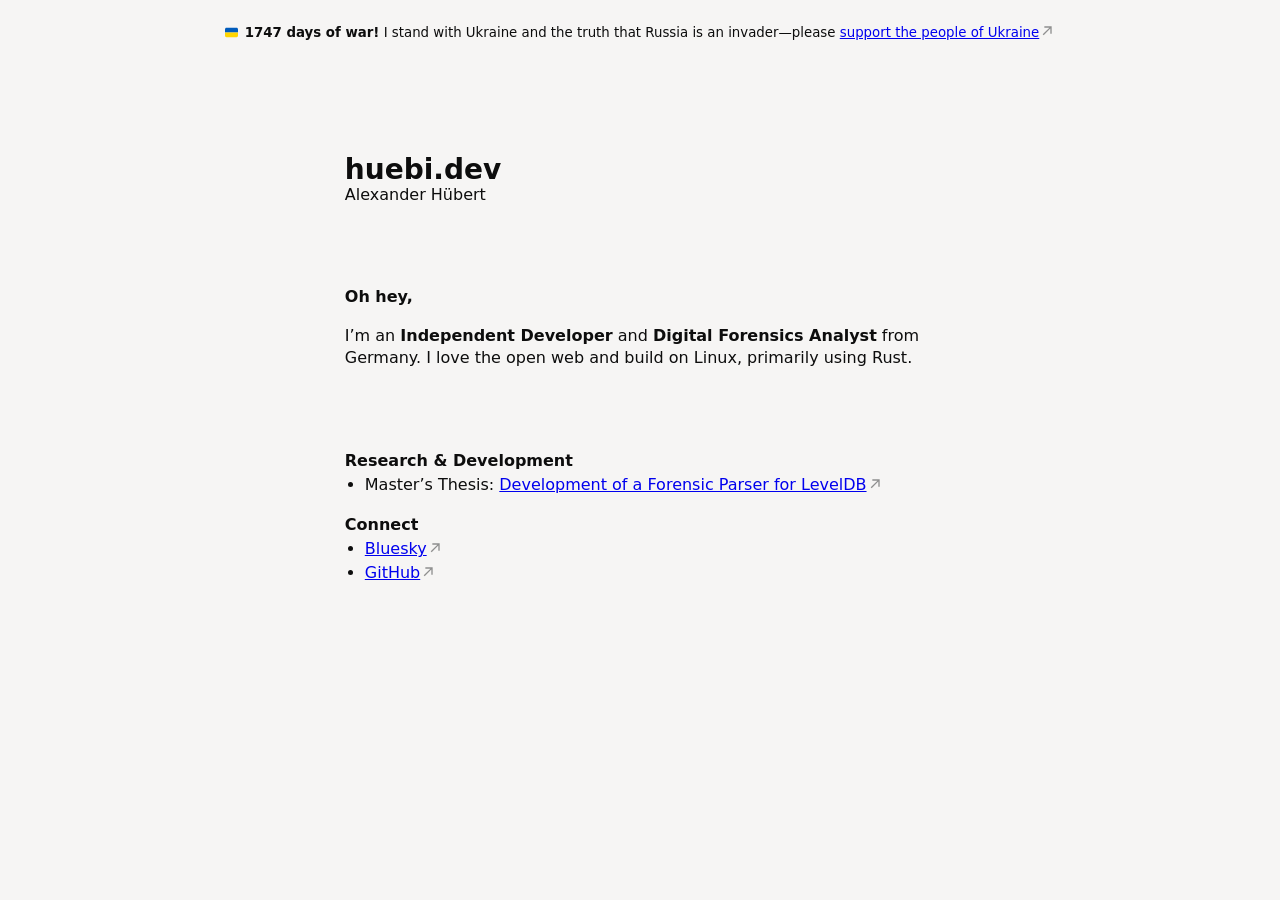
==== index.html @ ee223356 "text change" ====
<!DOCTYPE html>
<html lang="en">

<head>
    <meta charset="UTF-8">
    <meta name="viewport" content="width=device-width, initial-scale=1.0">
    <title>huebi.dev</title>
    <meta name="description" content="Alexander Hübert is an Independent Developer and Digital Forensics Analyst who loves the open web and builds on Linux, primarily using Rust.">
    <link rel="icon" href="favicon.svg" type="image/svg+xml">
    <style>
        *,
        *::before,
        *::after {
            margin: 0;
            padding: 0;
            box-sizing: border-box;
        }

        :root {
            --spacing-v: 5rem;
            --spacing-p: 1rem;
            --default-font-size: 1rem;
        }

        body {
            display: flex;
            flex-direction: column;
            align-items: center;
            min-height: 100vh;
            font-family: system-ui, sans-serif;
            line-height: 1.4;
            background-color: rgb(246, 245, 244);
            color: rgb(13,13,13);
            padding: 1.5rem;
        }

        body::before,
        body::after {
            content: "";
            flex-grow: 1;
        }

        body::after {
            flex-grow: 3;
        }

        h1 {
            font-size: calc(var(--default-font-size) * 1.75);
            line-height: 1;
            margin-top: var(--spacing-p);
        }

        h2 {
            font-size: var(--default-font-size);
            margin-top: var(--spacing-p);
            line-height: 1.5;
        }

        p#greeting {
            margin-block: var(--spacing-p);
        }

        a[href^="http"]::after {
            content: url('data:image/svg+xml;utf8,<svg width="16" height="16" viewBox="0 0 24 24" xmlns="http://www.w3.org/2000/svg"><path d="M8.00008 5.00005L19.0001 5.00005V16L17.0001 16L17.0001 8.41426L7.00008 18.4143L5.58586 17L15.5859 7.00005L8.00008 7.00005L8.00008 5.00005Z" fill="%238F8F8F" /></svg>');
            display: inline-block;
            position: relative;
            top: 0.1em;
            margin-block: -5px;
        }

        ul {
            padding-left: 1.25rem;
            line-height: 1.5;
        }

        #ukraine-banner {
            order: -1;
            justify-self: center;
            font-size: smaller;
            text-align: center;

            p::before {
                content: url('data:image/svg+xml;utf8,<svg xmlns="http://www.w3.org/2000/svg" viewBox="0 0 36 36"><path fill="%23005BBB" d="M32 5H4C1.791 5 0 6.791 0 9v9h36V9c0-2.209-1.791-4-4-4z"/><path fill="%23FFD500" d="M36 27c0 2.209-1.791 4-4 4H4c-2.209 0-4-1.791-4-4v-9h36v9z"/></svg>');
                display: inline-block;
                position: relative;
                width: 1em;
                height: 1em;
                top: 0.15em;
                margin-right: 0.5em;
            }
        }

        #wrapper {
            margin-inline: auto;

            header {
                margin-bottom: var(--spacing-v);
            }

            main {
                margin-block: var(--spacing-v);
            }

            main, footer {
                max-width: 58ch;
                margin-inline: auto;
            }
        }
    </style>
</head>

<body>
    <aside id="ukraine-banner">
        <p><span id="warDays"></span>I stand with Ukraine and the truth that Russia is an invader—please <a href="https://u24.gov.ua/">support the people of Ukraine</a></p>
    </aside>

    <div id="wrapper">
        <header>
            <div id="logo">
                <h1>huebi.dev</h1>
                <p>Alexander Hübert</p>
            </div>
        </header>

        <main>
            <p id="greeting"><b>Oh hey,</b></p>
            <p>I’m an <b>Independent Developer</b> and <b>Digital Forensics Analyst</b> from Germany. I love the open web and build on Linux, primarily using Rust.</p>
        </main>

        <footer>
            <h2>Research & Development</h2>
            <ul>
                <li>Master’s Thesis: <a href="https://github.com/huebicode/leveldb-parser/blob/main/Masterthesis%20LevelDB.pdf">Development of a Forensic Parser for LevelDB</a></li>
            </ul>
            <h2>Connect</h2>
            <ul>
                <li><a href="https://bsky.app/profile/huebi.dev">Bluesky</a></li>
                <li><a href="https://github.com/huebicode">GitHub</a></li>
            </ul>
        </footer>
    </div>

    <script>
        function updateWarDays() {
            const invasionDate = new Date('2022-02-24')
            const today = new Date()
            const diffTime = today - invasionDate
            const diffDays = Math.floor(diffTime / (1000 * 60 * 60 * 24)) + 1 // +1 to include today
            document.getElementById('warDays').innerHTML = `<b>${diffDays} days of war!</b> `
        }
        updateWarDays()
    </script>
</body>

</html>
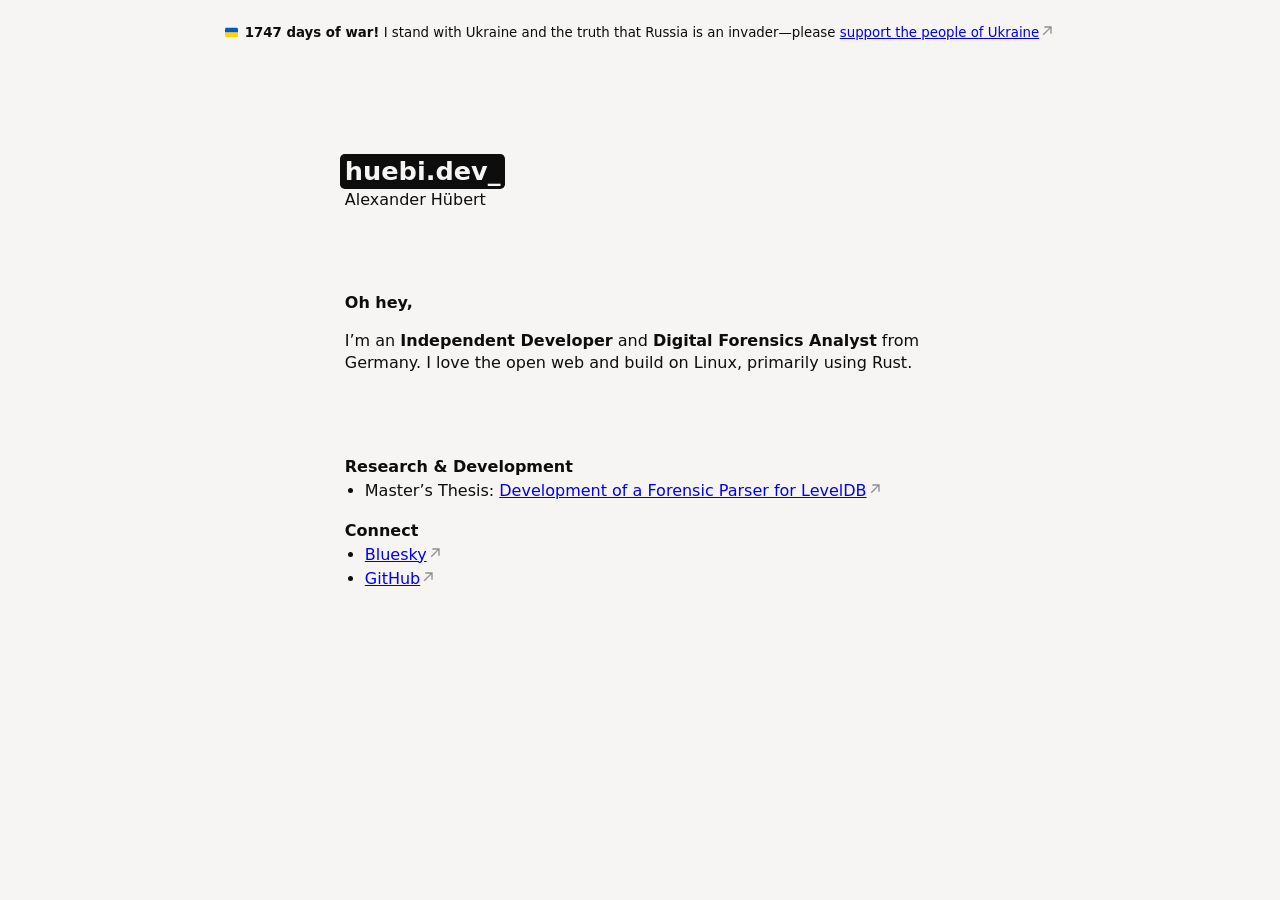
==== commit 51da1b6f: "change h1" ====
--- a/index.html
+++ b/index.html
@@ -17,6 +17,8 @@
         }
 
         :root {
+            --bg: rgb(246, 245, 244);
+            --fg: rgb(13,13,13);
             --spacing-v: 5rem;
             --spacing-p: 1rem;
             --default-font-size: 1rem;
@@ -29,8 +31,8 @@
             min-height: 100vh;
             font-family: system-ui, sans-serif;
             line-height: 1.4;
-            background-color: rgb(246, 245, 244);
-            color: rgb(13,13,13);
+            background-color: var(--bg);
+            color: var(--fg);
             padding: 1.5rem;
         }
 
@@ -45,9 +47,19 @@
         }
 
         h1 {
-            font-size: calc(var(--default-font-size) * 1.75);
+            font-size: calc(var(--default-font-size) * 1.6);
             line-height: 1;
             margin-top: var(--spacing-p);
+            background-color: var(--fg);
+            color: var(--bg);
+            padding: 0.3rem;
+            border-radius: 0.3rem;
+            display: inline-block;
+            margin-left: -0.3rem;
+        }
+
+        h1::after {
+            content: "_";
         }
 
         h2 {
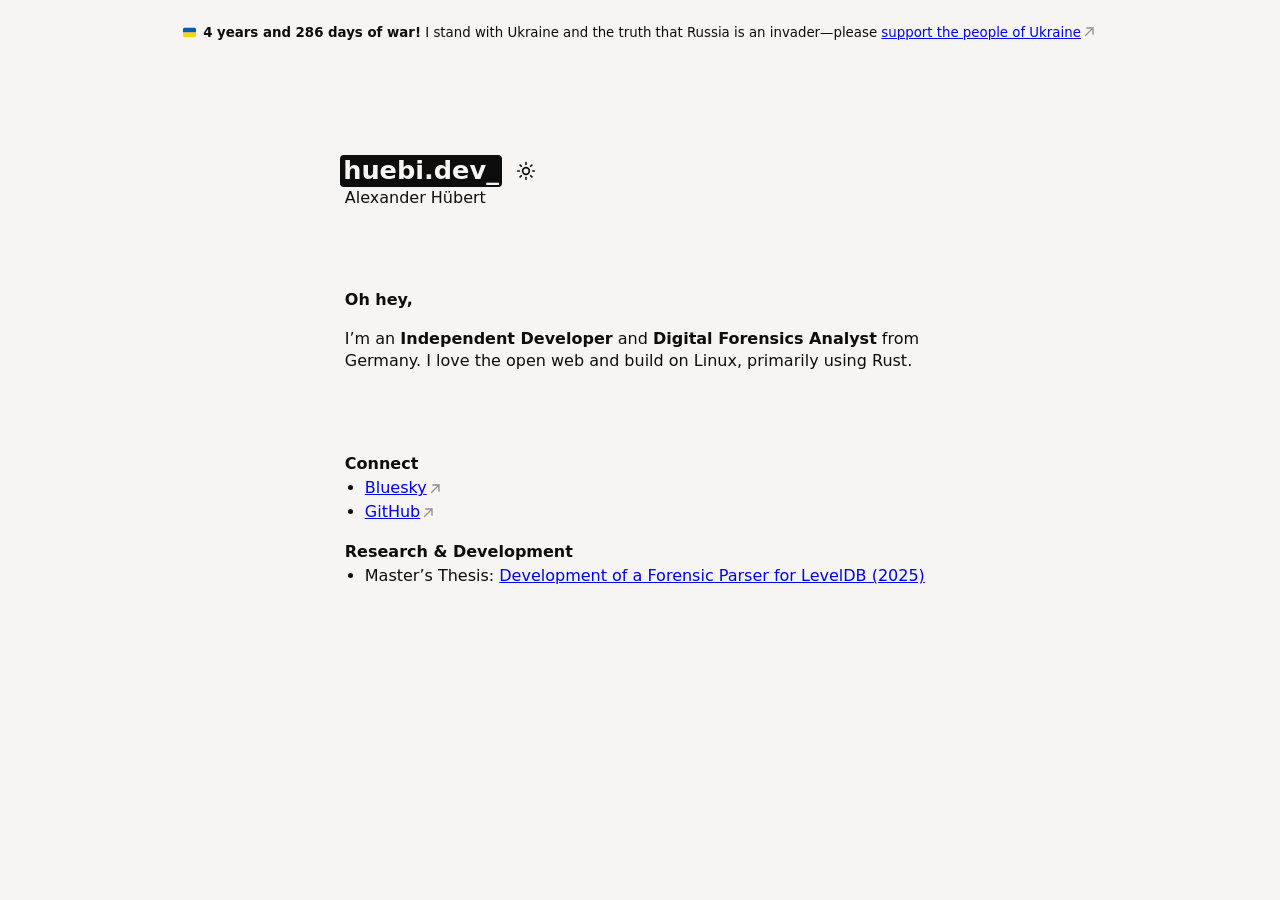
==== commit 0caf0808: "cosmetics" ====
--- a/index.html
+++ b/index.html
@@ -7,118 +7,10 @@
     <title>huebi.dev</title>
     <meta name="description" content="Alexander Hübert is an Independent Developer and Digital Forensics Analyst who loves the open web and builds on Linux, primarily using Rust.">
     <link rel="icon" href="favicon.svg" type="image/svg+xml">
-    <style>
-        *,
-        *::before,
-        *::after {
-            margin: 0;
-            padding: 0;
-            box-sizing: border-box;
-        }
-
-        :root {
-            --bg: rgb(246, 245, 244);
-            --fg: rgb(13,13,13);
-            --spacing-v: 5rem;
-            --spacing-p: 1rem;
-            --default-font-size: 1rem;
-        }
-
-        body {
-            display: flex;
-            flex-direction: column;
-            align-items: center;
-            min-height: 100vh;
-            font-family: system-ui, sans-serif;
-            line-height: 1.4;
-            background-color: var(--bg);
-            color: var(--fg);
-            padding: 1.5rem;
-        }
-
-        body::before,
-        body::after {
-            content: "";
-            flex-grow: 1;
-        }
-
-        body::after {
-            flex-grow: 3;
-        }
-
-        h1 {
-            font-size: calc(var(--default-font-size) * 1.6);
-            line-height: 1;
-            margin-top: var(--spacing-p);
-            background-color: var(--fg);
-            color: var(--bg);
-            padding: 0.3rem;
-            border-radius: 0.3rem;
-            display: inline-block;
-            margin-left: -0.3rem;
-        }
-
-        h1::after {
-            content: "_";
-        }
-
-        h2 {
-            font-size: var(--default-font-size);
-            margin-top: var(--spacing-p);
-            line-height: 1.5;
-        }
-
-        p#greeting {
-            margin-block: var(--spacing-p);
-        }
-
-        a[href^="http"]::after {
-            content: url('data:image/svg+xml;utf8,<svg width="16" height="16" viewBox="0 0 24 24" xmlns="http://www.w3.org/2000/svg"><path d="M8.00008 5.00005L19.0001 5.00005V16L17.0001 16L17.0001 8.41426L7.00008 18.4143L5.58586 17L15.5859 7.00005L8.00008 7.00005L8.00008 5.00005Z" fill="%238F8F8F" /></svg>');
-            display: inline-block;
-            position: relative;
-            top: 0.1em;
-            margin-block: -5px;
-        }
-
-        ul {
-            padding-left: 1.25rem;
-            line-height: 1.5;
-        }
-
-        #ukraine-banner {
-            order: -1;
-            justify-self: center;
-            font-size: smaller;
-            text-align: center;
-
-            p::before {
-                content: url('data:image/svg+xml;utf8,<svg xmlns="http://www.w3.org/2000/svg" viewBox="0 0 36 36"><path fill="%23005BBB" d="M32 5H4C1.791 5 0 6.791 0 9v9h36V9c0-2.209-1.791-4-4-4z"/><path fill="%23FFD500" d="M36 27c0 2.209-1.791 4-4 4H4c-2.209 0-4-1.791-4-4v-9h36v9z"/></svg>');
-                display: inline-block;
-                position: relative;
-                width: 1em;
-                height: 1em;
-                top: 0.15em;
-                margin-right: 0.5em;
-            }
-        }
-
-        #wrapper {
-            margin-inline: auto;
-
-            header {
-                margin-bottom: var(--spacing-v);
-            }
-
-            main {
-                margin-block: var(--spacing-v);
-            }
-
-            main, footer {
-                max-width: 58ch;
-                margin-inline: auto;
-            }
-        }
-    </style>
+    <link rel="stylesheet" href="style.css">
+    <noscript>
+        <style>button#theme-switch { display: none; }</style>
+    </noscript>
 </head>
 
 <body>
@@ -129,7 +21,13 @@
     <div id="wrapper">
         <header>
             <div id="logo">
-                <h1>huebi.dev</h1>
+                <div id="logo-bar">
+                    <a href="/"><h1>huebi.dev</h1></a>
+                    <button id="theme-switch" aria-label="Toggle theme">
+                        <svg class="sun-icon" xmlns="http://www.w3.org/2000/svg" width="20" height="20" viewBox="0 0 24 24" fill="none" stroke="currentColor" stroke-width="2" stroke-linecap="round" stroke-linejoin="round"><circle cx="12" cy="12" r="4"/><path d="M12 2v2"/><path d="M12 20v2"/><path d="m4.93 4.93 1.41 1.41"/><path d="m17.66 17.66 1.41 1.41"/><path d="M2 12h2"/><path d="M20 12h2"/><path d="m6.34 17.66-1.41 1.41"/><path d="m19.07 4.93-1.41 1.41"/></svg>
+                        <svg class="moon-icon" style="display:none" xmlns="http://www.w3.org/2000/svg" width="20" height="20" viewBox="0 0 24 24" fill="none" stroke="currentColor" stroke-width="2" stroke-linecap="round" stroke-linejoin="round"><path d="M20.985 12.486a9 9 0 1 1-9.473-9.472c.405-.022.617.46.402.803a6 6 0 0 0 8.268 8.268c.344-.215.825-.004.803.401"/></svg>
+                    </button>
+                </div>
                 <p>Alexander Hübert</p>
             </div>
         </header>
@@ -140,28 +38,19 @@
         </main>
 
         <footer>
-            <h2>Research & Development</h2>
-            <ul>
-                <li>Master’s Thesis: <a href="https://github.com/huebicode/leveldb-parser/blob/main/Masterthesis%20LevelDB.pdf">Development of a Forensic Parser for LevelDB</a></li>
-            </ul>
             <h2>Connect</h2>
             <ul>
                 <li><a href="https://bsky.app/profile/huebi.dev">Bluesky</a></li>
                 <li><a href="https://github.com/huebicode">GitHub</a></li>
             </ul>
+            <h2>Research & Development</h2>
+            <ul>
+                <li>Master’s Thesis: <a href="/assets/thesis.pdf">Development of a Forensic Parser for LevelDB (2025)</a></li>
+            </ul>
         </footer>
     </div>
 
-    <script>
-        function updateWarDays() {
-            const invasionDate = new Date('2022-02-24')
-            const today = new Date()
-            const diffTime = today - invasionDate
-            const diffDays = Math.floor(diffTime / (1000 * 60 * 60 * 24)) + 1 // +1 to include today
-            document.getElementById('warDays').innerHTML = `<b>${diffDays} days of war!</b> `
-        }
-        updateWarDays()
-    </script>
+    <script src="script.js"></script>
 </body>
 
 </html>
--- a/style.css
+++ b/style.css
@@ -0,0 +1,151 @@
+*,
+*::before,
+*::after {
+    margin: 0;
+    padding: 0;
+    box-sizing: border-box;
+}
+
+:root {
+    color-scheme: light;
+    --light-color: rgb(246, 245, 244);
+    --dark-color: rgb(13, 13, 13);
+
+    --fg: var(--dark-color);
+    --bg: var(--light-color);
+
+    --spacing-v: 5rem;
+    --spacing-p: 1rem;
+
+    --default-font-size: 1rem;
+    --default-border-radius: 4px;
+}
+
+[data-theme="dark"] {
+    color-scheme: dark;
+    --light-color: rgb(230, 230, 230);
+    --dark-color: rgb(43, 45, 49);
+
+    --fg: var(--light-color);
+    --bg: var(--dark-color);
+}
+
+body {
+    display: flex;
+    flex-direction: column;
+    align-items: center;
+    min-height: 100vh;
+    font-family: system-ui, sans-serif;
+    line-height: 1.4;
+    color: var(--fg);
+    background-color: var(--bg);
+    padding: 1.5rem;
+
+    &::before,
+    &::after {
+        content: "";
+        flex-grow: 1;
+    }
+
+    &::after {
+        flex-grow: 3;
+    }
+}
+
+h1 {
+    display: inline-block;
+    font-size: calc(var(--default-font-size) * 1.6);
+    line-height: 1;
+    color: var(--bg);
+    background-color: var(--fg);
+    border-color: transparent;
+    border-radius: var(--default-border-radius);
+    padding: 0.2rem;
+    margin-left: -0.3rem;
+
+    &::after {
+        content: "_";
+    }
+}
+
+h2 {
+    font-size: var(--default-font-size);
+    margin-top: var(--spacing-p);
+    line-height: 1.5;
+}
+
+a[href^="http"]::after {
+    content: url('data:image/svg+xml;utf8,<svg width="16" height="16" viewBox="0 0 24 24" xmlns="http://www.w3.org/2000/svg"><path d="M8.00008 5.00005L19.0001 5.00005V16L17.0001 16L17.0001 8.41426L7.00008 18.4143L5.58586 17L15.5859 7.00005L8.00008 7.00005L8.00008 5.00005Z" fill="%238F8F8F" /></svg>');
+    display: inline-block;
+    position: relative;
+    top: 0.2em;
+    margin-block: -5px;
+}
+
+ul {
+    padding-left: 1.25rem;
+    line-height: 1.5;
+}
+
+#ukraine-banner {
+    order: -1;
+    justify-self: center;
+    font-size: smaller;
+    text-align: center;
+
+    & p::before {
+        content: url('data:image/svg+xml;utf8,<svg xmlns="http://www.w3.org/2000/svg" viewBox="0 0 36 36"><path fill="%23005BBB" d="M32 5H4C1.791 5 0 6.791 0 9v9h36V9c0-2.209-1.791-4-4-4z"/><path fill="%23FFD500" d="M36 27c0 2.209-1.791 4-4 4H4c-2.209 0-4-1.791-4-4v-9h36v9z"/></svg>');
+        display: inline-block;
+        position: relative;
+        width: 1em;
+        height: 1em;
+        top: 0.15em;
+        margin-right: 0.5em;
+    }
+}
+
+#wrapper {
+    margin-inline: auto;
+
+    & header {
+        margin-bottom: var(--spacing-v);
+    }
+
+    & main {
+        margin-block: var(--spacing-v);
+    }
+
+    & main,
+    & footer {
+        max-width: 58ch;
+        margin-inline: auto;
+    }
+}
+
+#logo-bar {
+    display: flex;
+    margin-top: var(--spacing-p);
+}
+
+button#theme-switch {
+    display: flex;
+    align-items: center;
+    color: var(--fg);
+    background-color: var(--bg);
+    border-radius: var(--default-border-radius);
+    border-color: transparent;
+    padding: 4px;
+    margin-left: .5rem;
+
+    @media (hover: hover) {
+        &:hover {
+            color: var(--bg);
+            background-color: var(--fg);
+            cursor: pointer;
+        }
+    }
+}
+
+p#greeting {
+    margin-block: var(--spacing-p);
+}
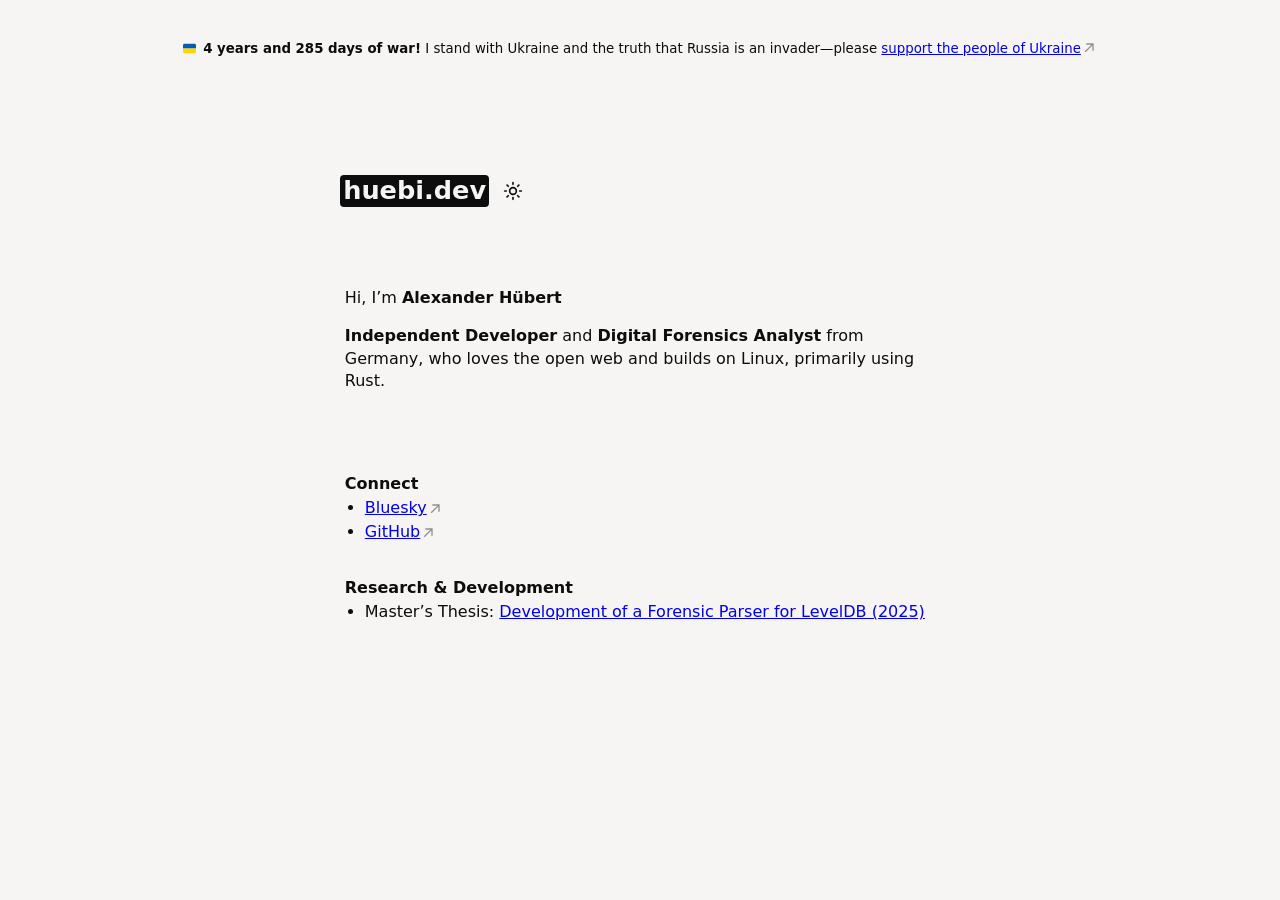
==== commit 7c0eb8fa: "small tweaks" ====
--- a/index.html
+++ b/index.html
@@ -4,10 +4,15 @@
 <head>
     <meta charset="UTF-8">
     <meta name="viewport" content="width=device-width, initial-scale=1.0">
-    <title>huebi.dev</title>
+    <title>huebi.dev - Alexander Hübert</title>
     <meta name="description" content="Alexander Hübert is an Independent Developer and Digital Forensics Analyst who loves the open web and builds on Linux, primarily using Rust.">
     <link rel="icon" href="favicon.svg" type="image/svg+xml">
     <link rel="stylesheet" href="style.css">
+    <script src="script.js" defer></script>
+    <script>
+        const savedTheme = localStorage.getItem('theme') || (window.matchMedia('(prefers-color-scheme: dark)').matches ? 'dark' : 'light');
+        document.documentElement.setAttribute('data-theme', savedTheme);
+    </script>
     <noscript>
         <style>button#theme-switch { display: none; }</style>
     </noscript>
@@ -15,7 +20,25 @@
 
 <body>
     <aside id="ukraine-banner">
-        <p><span id="warDays"></span>I stand with Ukraine and the truth that Russia is an invader—please <a href="https://u24.gov.ua/">support the people of Ukraine</a></p>
+        <p><span id="warDays"></span>
+            <script>
+                (function() {
+                    const invasionDate = new Date('2022-02-24');
+                    const today = new Date();
+                    let years = today.getUTCFullYear() - invasionDate.getUTCFullYear();
+                    const anniversary = new Date(invasionDate);
+                    anniversary.setUTCFullYear(today.getUTCFullYear());
+                    if (today < anniversary) {
+                        years--;
+                        anniversary.setUTCFullYear(today.getUTCFullYear() - 1);
+                    }
+                    const diffTime = today - anniversary;
+                    const days = Math.floor(diffTime / (1000 * 60 * 60 * 24));
+                    document.getElementById('warDays').innerHTML = `<b>${years} years and ${days} days of war!</b> `;
+                })();
+            </script>
+            I stand with Ukraine and the truth that Russia is an invader—please <a href="https://u24.gov.ua/">support the people of Ukraine</a>
+        </p>
     </aside>
 
     <div id="wrapper">
@@ -24,17 +47,17 @@
                 <div id="logo-bar">
                     <a href="/"><h1>huebi.dev</h1></a>
                     <button id="theme-switch" aria-label="Toggle theme">
+                        <!-- Icons from Lucide (ISC & MIT License): https://lucide.dev/license -->
                         <svg class="sun-icon" xmlns="http://www.w3.org/2000/svg" width="20" height="20" viewBox="0 0 24 24" fill="none" stroke="currentColor" stroke-width="2" stroke-linecap="round" stroke-linejoin="round"><circle cx="12" cy="12" r="4"/><path d="M12 2v2"/><path d="M12 20v2"/><path d="m4.93 4.93 1.41 1.41"/><path d="m17.66 17.66 1.41 1.41"/><path d="M2 12h2"/><path d="M20 12h2"/><path d="m6.34 17.66-1.41 1.41"/><path d="m19.07 4.93-1.41 1.41"/></svg>
                         <svg class="moon-icon" style="display:none" xmlns="http://www.w3.org/2000/svg" width="20" height="20" viewBox="0 0 24 24" fill="none" stroke="currentColor" stroke-width="2" stroke-linecap="round" stroke-linejoin="round"><path d="M20.985 12.486a9 9 0 1 1-9.473-9.472c.405-.022.617.46.402.803a6 6 0 0 0 8.268 8.268c.344-.215.825-.004.803.401"/></svg>
                     </button>
                 </div>
-                <p>Alexander Hübert</p>
             </div>
         </header>
 
         <main>
-            <p id="greeting"><b>Oh hey,</b></p>
-            <p>I’m an <b>Independent Developer</b> and <b>Digital Forensics Analyst</b> from Germany. I love the open web and build on Linux, primarily using Rust.</p>
+            <p>Hi, I’m <b>Alexander Hübert</b></p>
+            <p><b>Independent Developer</b> and <b>Digital Forensics Analyst</b> from Germany, who loves the open web and builds on Linux, primarily using Rust.</p>
         </main>
 
         <footer>
@@ -49,8 +72,6 @@
             </ul>
         </footer>
     </div>
-
-    <script src="script.js"></script>
 </body>
 
 </html>
--- a/style.css
+++ b/style.css
@@ -14,11 +14,11 @@
     --fg: var(--dark-color);
     --bg: var(--light-color);
 
-    --spacing-v: 5rem;
-    --spacing-p: 1rem;
-
     --default-font-size: 1rem;
     --default-border-radius: 4px;
+
+    --spacing-large: 5rem;
+    --spacing-double: calc(var(--default-font-size) * 2);
 }
 
 [data-theme="dark"] {
@@ -62,15 +62,11 @@
     border-radius: var(--default-border-radius);
     padding: 0.2rem;
     margin-left: -0.3rem;
-
-    &::after {
-        content: "_";
-    }
 }
 
 h2 {
     font-size: var(--default-font-size);
-    margin-top: var(--spacing-p);
+    margin-top: var(--spacing-double);
     line-height: 1.5;
 }
 
@@ -80,6 +76,10 @@
     position: relative;
     top: 0.2em;
     margin-block: -5px;
+}
+
+p {
+    margin-block: var(--default-font-size);
 }
 
 ul {
@@ -108,11 +108,11 @@
     margin-inline: auto;
 
     & header {
-        margin-bottom: var(--spacing-v);
+        margin-bottom: var(--spacing-large);
     }
 
     & main {
-        margin-block: var(--spacing-v);
+        margin-block: var(--spacing-large);
     }
 
     & main,
@@ -124,7 +124,7 @@
 
 #logo-bar {
     display: flex;
-    margin-top: var(--spacing-p);
+    margin-top: var(--default-font-size);
 }
 
 button#theme-switch {
@@ -144,8 +144,4 @@
             cursor: pointer;
         }
     }
-}
-
-p#greeting {
-    margin-block: var(--spacing-p);
 }
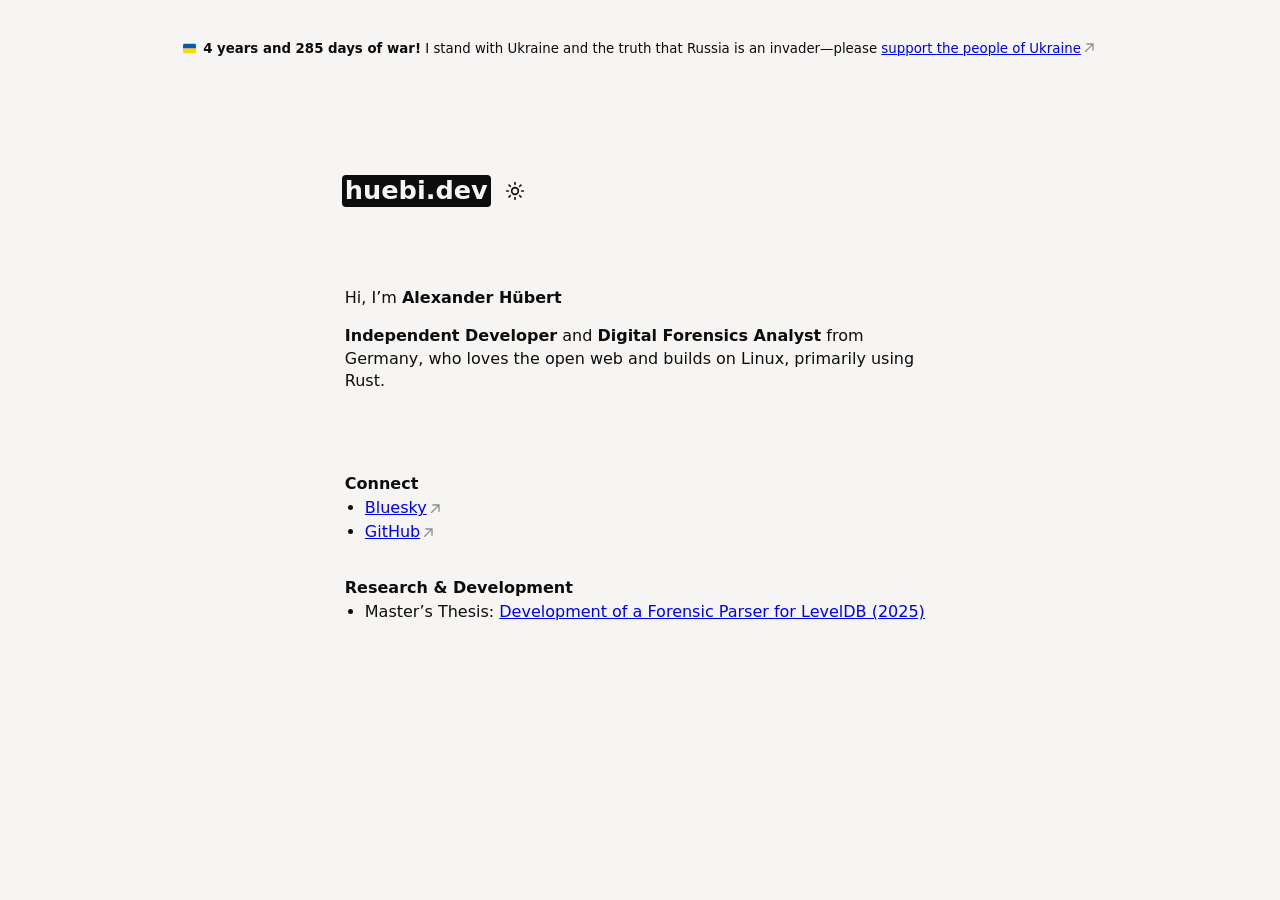
==== commit 1d3d28b2: "noref on extern links" ====
--- a/index.html
+++ b/index.html
@@ -37,7 +37,7 @@
                     document.getElementById('warDays').innerHTML = `<b>${years} years and ${days} days of war!</b> `;
                 })();
             </script>
-            I stand with Ukraine and the truth that Russia is an invader—please <a href="https://u24.gov.ua/">support the people of Ukraine</a>
+            I stand with Ukraine and the truth that Russia is an invader—please <a href="https://u24.gov.ua/" target="_blank" rel="noreferrer">support the people of Ukraine</a>
         </p>
     </aside>
 
@@ -63,12 +63,12 @@
         <footer>
             <h2>Connect</h2>
             <ul>
-                <li><a href="https://bsky.app/profile/huebi.dev">Bluesky</a></li>
-                <li><a href="https://github.com/huebicode">GitHub</a></li>
+                <li><a href="https://bsky.app/profile/huebi.dev" target="_blank" rel="noreferrer">Bluesky</a></li>
+                <li><a href="https://github.com/huebicode" target="_blank" rel="noreferrer">GitHub</a></li>
             </ul>
             <h2>Research & Development</h2>
             <ul>
-                <li>Master’s Thesis: <a href="/assets/thesis.pdf">Development of a Forensic Parser for LevelDB (2025)</a></li>
+                <li>Master’s Thesis: <a href="/assets/thesis.pdf" target="_blank">Development of a Forensic Parser for LevelDB (2025)</a></li>
             </ul>
         </footer>
     </div>
--- a/style.css
+++ b/style.css
@@ -53,6 +53,7 @@
 }
 
 h1 {
+    --padding: 0.2rem;
     display: inline-block;
     font-size: calc(var(--default-font-size) * 1.6);
     line-height: 1;
@@ -60,8 +61,8 @@
     background-color: var(--fg);
     border-color: transparent;
     border-radius: var(--default-border-radius);
-    padding: 0.2rem;
-    margin-left: -0.3rem;
+    padding: var(--padding);
+    margin-left: calc(var(--padding) * -1);
 }
 
 h2 {
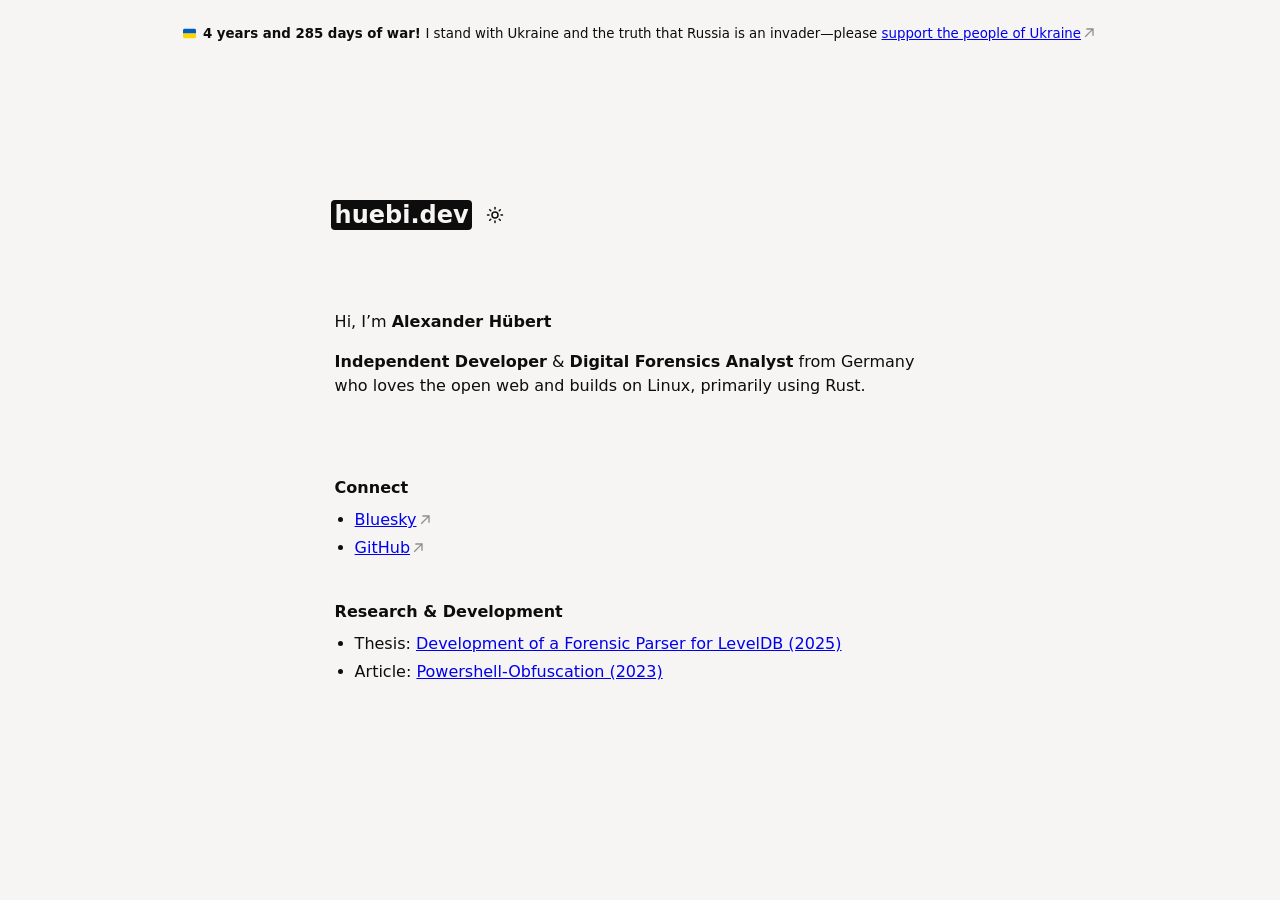
==== commit 06a659b9: "add article powershell-obfuscation" ====
--- a/index.html
+++ b/index.html
@@ -1,77 +1,99 @@
 <!DOCTYPE html>
 <html lang="en">
 
-<head>
-    <meta charset="UTF-8">
-    <meta name="viewport" content="width=device-width, initial-scale=1.0">
-    <title>huebi.dev - Alexander Hübert</title>
-    <meta name="description" content="Alexander Hübert is an Independent Developer and Digital Forensics Analyst who loves the open web and builds on Linux, primarily using Rust.">
-    <link rel="icon" href="favicon.svg" type="image/svg+xml">
-    <link rel="stylesheet" href="style.css">
-    <script src="script.js" defer></script>
-    <script>
-        const savedTheme = localStorage.getItem('theme') || (window.matchMedia('(prefers-color-scheme: dark)').matches ? 'dark' : 'light');
-        document.documentElement.setAttribute('data-theme', savedTheme);
-    </script>
-    <noscript>
-        <style>button#theme-switch { display: none; }</style>
-    </noscript>
-</head>
+    <head>
+        <meta charset="UTF-8">
+        <meta name="viewport" content="width=device-width, initial-scale=1.0">
+        <title>huebi.dev - Alexander Hübert</title>
+        <meta name="description" content="Alexander Hübert is an Independent Developer and Digital Forensics Analyst who loves the open web and builds on Linux, primarily using Rust.">
+        <link rel="icon" href="favicon.svg" type="image/svg+xml">
+        <link rel="stylesheet" href="style.css">
+        <script src="script.js" defer></script>
+        <script>
+            const savedTheme = localStorage.getItem('theme') || (window.matchMedia('(prefers-color-scheme: dark)').matches ? 'dark' : 'light');
+            document.documentElement.setAttribute('data-theme', savedTheme);
+        </script>
+        <noscript>
+            <style>
+                button#theme-switch {
+                    display: none;
+                }
+            </style>
+        </noscript>
+    </head>
 
-<body>
-    <aside id="ukraine-banner">
-        <p><span id="warDays"></span>
-            <script>
-                (function() {
-                    const invasionDate = new Date('2022-02-24');
-                    const today = new Date();
-                    let years = today.getUTCFullYear() - invasionDate.getUTCFullYear();
-                    const anniversary = new Date(invasionDate);
-                    anniversary.setUTCFullYear(today.getUTCFullYear());
-                    if (today < anniversary) {
-                        years--;
-                        anniversary.setUTCFullYear(today.getUTCFullYear() - 1);
-                    }
-                    const diffTime = today - anniversary;
-                    const days = Math.floor(diffTime / (1000 * 60 * 60 * 24));
-                    document.getElementById('warDays').innerHTML = `<b>${years} years and ${days} days of war!</b> `;
-                })();
-            </script>
-            I stand with Ukraine and the truth that Russia is an invader—please <a href="https://u24.gov.ua/" target="_blank" rel="noreferrer">support the people of Ukraine</a>
-        </p>
-    </aside>
+    <body>
+        <aside id="ukraine-banner">
+            <p><b id="warDays"></b>
+                <script>
+                    (function () {
+                        const invasionDate = new Date('2022-02-24');
+                        const today = new Date();
+                        let years = today.getUTCFullYear() - invasionDate.getUTCFullYear();
+                        const anniversary = new Date(invasionDate);
+                        anniversary.setUTCFullYear(today.getUTCFullYear());
+                        if (today < anniversary) {
+                            years--;
+                            anniversary.setUTCFullYear(today.getUTCFullYear() - 1);
+                        }
+                        const diffTime = today - anniversary;
+                        const days = Math.floor(diffTime / (1000 * 60 * 60 * 24));
 
-    <div id="wrapper">
-        <header>
-            <div id="logo">
-                <div id="logo-bar">
-                    <a href="/"><h1>huebi.dev</h1></a>
-                    <button id="theme-switch" aria-label="Toggle theme">
-                        <!-- Icons from Lucide (ISC & MIT License): https://lucide.dev/license -->
-                        <svg class="sun-icon" xmlns="http://www.w3.org/2000/svg" width="20" height="20" viewBox="0 0 24 24" fill="none" stroke="currentColor" stroke-width="2" stroke-linecap="round" stroke-linejoin="round"><circle cx="12" cy="12" r="4"/><path d="M12 2v2"/><path d="M12 20v2"/><path d="m4.93 4.93 1.41 1.41"/><path d="m17.66 17.66 1.41 1.41"/><path d="M2 12h2"/><path d="M20 12h2"/><path d="m6.34 17.66-1.41 1.41"/><path d="m19.07 4.93-1.41 1.41"/></svg>
-                        <svg class="moon-icon" style="display:none" xmlns="http://www.w3.org/2000/svg" width="20" height="20" viewBox="0 0 24 24" fill="none" stroke="currentColor" stroke-width="2" stroke-linecap="round" stroke-linejoin="round"><path d="M20.985 12.486a9 9 0 1 1-9.473-9.472c.405-.022.617.46.402.803a6 6 0 0 0 8.268 8.268c.344-.215.825-.004.803.401"/></svg>
-                    </button>
-                </div>
-            </div>
-        </header>
+                        let text = '';
+                        if (years > 0) text += `${years} year${years === 1 ? '' : 's'}`;
+                        if (days > 0) {
+                            if (text) text += ' and ';
+                            text += `${days} day${days === 1 ? '' : 's'}`;
+                        }
+                        document.getElementById('warDays').innerHTML = `<b>${text} of war!</b> `;
+                    })();
+                </script>
+                I stand with Ukraine and the truth that Russia is an invader—please <a href="https://u24.gov.ua/" target="_blank" rel="noreferrer">support the people of Ukraine</a>
+            </p>
+        </aside>
 
-        <main>
-            <p>Hi, I’m <b>Alexander Hübert</b></p>
-            <p><b>Independent Developer</b> and <b>Digital Forensics Analyst</b> from Germany, who loves the open web and builds on Linux, primarily using Rust.</p>
-        </main>
+        <div id="wrapper">
+            <header id="logo">
+                <a href="/">
+                    <h1>huebi.dev</h1>
+                </a>
+                <button id="theme-switch" aria-label="Toggle theme">
+                    <!-- Icons from Lucide (ISC & MIT License): https://lucide.dev/license -->
+                    <svg id="sun-icon" xmlns="http://www.w3.org/2000/svg" width="18" height="18" viewBox="0 0 24 24" fill="none" stroke="currentColor" stroke-width="2" stroke-linecap="round" stroke-linejoin="round">
+                        <circle cx="12" cy="12" r="4" />
+                        <path d="M12 2v2" />
+                        <path d="M12 20v2" />
+                        <path d="m4.93 4.93 1.41 1.41" />
+                        <path d="m17.66 17.66 1.41 1.41" />
+                        <path d="M2 12h2" />
+                        <path d="M20 12h2" />
+                        <path d="m6.34 17.66-1.41 1.41" />
+                        <path d="m19.07 4.93-1.41 1.41" />
+                    </svg>
+                    <svg id="moon-icon" style="display:none" xmlns="http://www.w3.org/2000/svg" width="18" height="18" viewBox="0 0 24 24" fill="none" stroke="currentColor" stroke-width="2" stroke-linecap="round" stroke-linejoin="round">
+                        <path d="M20.985 12.486a9 9 0 1 1-9.473-9.472c.405-.022.617.46.402.803a6 6 0 0 0 8.268 8.268c.344-.215.825-.004.803.401" />
+                    </svg>
+                </button>
+            </header>
 
-        <footer>
-            <h2>Connect</h2>
-            <ul>
-                <li><a href="https://bsky.app/profile/huebi.dev" target="_blank" rel="noreferrer">Bluesky</a></li>
-                <li><a href="https://github.com/huebicode" target="_blank" rel="noreferrer">GitHub</a></li>
-            </ul>
-            <h2>Research & Development</h2>
-            <ul>
-                <li>Master’s Thesis: <a href="/assets/thesis.pdf" target="_blank">Development of a Forensic Parser for LevelDB (2025)</a></li>
-            </ul>
-        </footer>
-    </div>
-</body>
+            <main style="max-width: 60ch;">
+                <p>Hi, I’m <b>Alexander Hübert</b></p>
+                <p><b>Independent Developer</b> & <b>Digital Forensics Analyst</b> from Germany who loves the open web and builds on Linux, primarily using Rust.</p>
+            </main>
+
+            <footer>
+                <h2>Connect</h2>
+                <ul>
+                    <li><a href="https://bsky.app/profile/huebi.dev" target="_blank" rel="noreferrer">Bluesky</a></li>
+                    <li><a href="https://github.com/huebicode" target="_blank" rel="noreferrer">GitHub</a></li>
+                </ul>
+                <h2>Research & Development</h2>
+                <ul>
+                    <li>Thesis: <a href="/assets/thesis.pdf" target="_blank">Development of a Forensic Parser for LevelDB (2025)</a></li>
+                    <li>Article: <a href="/powershell-obfuscation.html">Powershell-Obfuscation (2023)</a></li>
+                </ul>
+            </footer>
+        </div>
+    </body>
 
 </html>
--- a/style.css
+++ b/style.css
@@ -34,41 +34,12 @@
     display: flex;
     flex-direction: column;
     align-items: center;
-    min-height: 100vh;
+    min-height: 100dvh;
     font-family: system-ui, sans-serif;
-    line-height: 1.4;
+    line-height: 1.5;
     color: var(--fg);
     background-color: var(--bg);
     padding: 1.5rem;
-
-    &::before,
-    &::after {
-        content: "";
-        flex-grow: 1;
-    }
-
-    &::after {
-        flex-grow: 3;
-    }
-}
-
-h1 {
-    --padding: 0.2rem;
-    display: inline-block;
-    font-size: calc(var(--default-font-size) * 1.6);
-    line-height: 1;
-    color: var(--bg);
-    background-color: var(--fg);
-    border-color: transparent;
-    border-radius: var(--default-border-radius);
-    padding: var(--padding);
-    margin-left: calc(var(--padding) * -1);
-}
-
-h2 {
-    font-size: var(--default-font-size);
-    margin-top: var(--spacing-double);
-    line-height: 1.5;
 }
 
 a[href^="http"]::after {
@@ -79,20 +50,49 @@
     margin-block: -5px;
 }
 
+h2,
+h3,
+h4 {
+    margin-top: 2.5em;
+    margin-bottom: 0.5em;
+    line-height: 1.25;
+}
+
+h2:first-child {
+    margin-top: 0;
+}
+
+footer h2 {
+    font-size: var(--default-font-size);
+}
+
+img {
+    display: block;
+    max-width: 100%;
+    margin-block: var(--default-font-size);
+    /* margin-inline: auto; */
+    border: 1px solid rgba(0, 0, 0, 0.4);
+    border-radius: 4px;
+}
+
 p {
     margin-block: var(--default-font-size);
+    overflow-wrap: break-word;
+    hyphens: auto;
 }
 
 ul {
     padding-left: 1.25rem;
-    line-height: 1.5;
+    line-height: 1.75;
 }
 
 #ukraine-banner {
     order: -1;
-    justify-self: center;
     font-size: smaller;
-    text-align: center;
+
+    & p {
+        margin-block: 0;
+    }
 
     & p::before {
         content: url('data:image/svg+xml;utf8,<svg xmlns="http://www.w3.org/2000/svg" viewBox="0 0 36 36"><path fill="%23005BBB" d="M32 5H4C1.791 5 0 6.791 0 9v9h36V9c0-2.209-1.791-4-4-4z"/><path fill="%23FFD500" d="M36 27c0 2.209-1.791 4-4 4H4c-2.209 0-4-1.791-4-4v-9h36v9z"/></svg>');
@@ -108,24 +108,27 @@
 #wrapper {
     margin-inline: auto;
 
-    & header {
-        margin-bottom: var(--spacing-large);
-    }
-
     & main {
         margin-block: var(--spacing-large);
     }
-
-    & main,
-    & footer {
-        max-width: 58ch;
-        margin-inline: auto;
-    }
 }
 
-#logo-bar {
+#logo {
     display: flex;
-    margin-top: var(--default-font-size);
+    margin-top: var(--spacing-large);
+
+    & h1 {
+        --padding: 0.2rem;
+        display: inline-block;
+        font-size: calc(var(--default-font-size) * 1.5);
+        line-height: 1;
+        color: var(--bg);
+        background-color: var(--fg);
+        border-color: transparent;
+        border-radius: var(--default-border-radius);
+        padding: var(--padding);
+        margin-left: calc(var(--padding) * -1);
+    }
 }
 
 button#theme-switch {
@@ -145,4 +148,39 @@
             cursor: pointer;
         }
     }
+}
+
+.code {
+    font-family: monospace;
+    padding: 1rem;
+    color: #dde;
+    background-color: #222;
+    border-radius: 4px;
+    white-space: pre-wrap;
+    word-break: break-all;
+}
+
+code:not(pre code) {
+    color: #dde;
+    background-color: #333;
+    padding: 0.3em;
+    border-radius: var(--default-border-radius);
+}
+
+[data-theme="dark"] code:not(pre code) {
+    background-color: #222;
+}
+
+@media (min-width: 800px) {
+
+    /* center visually vertical for small content */
+    body::before {
+        content: '';
+        flex-grow: 1;
+    }
+
+    body::after {
+        content: '';
+        flex-grow: 2.5;
+    }
 }
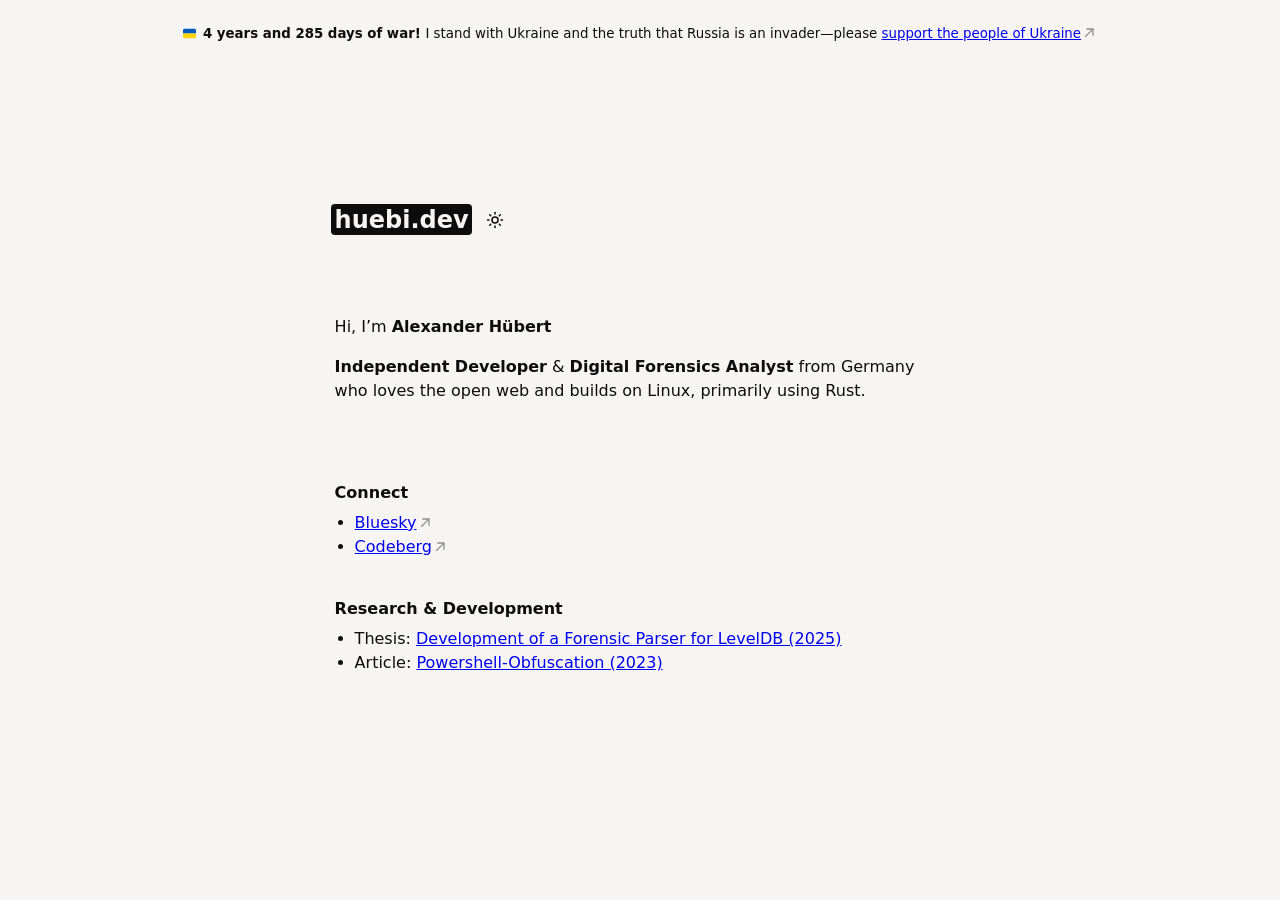
==== commit b2549edf: "exchange GitHub with Codeberg" ====
--- a/index.html
+++ b/index.html
@@ -85,7 +85,7 @@
                 <h2>Connect</h2>
                 <ul>
                     <li><a href="https://bsky.app/profile/huebi.dev" target="_blank" rel="noreferrer">Bluesky</a></li>
-                    <li><a href="https://github.com/huebicode" target="_blank" rel="noreferrer">GitHub</a></li>
+                    <li><a href="https://codeberg.org/huebicode" target="_blank" rel="noreferrer">Codeberg</a></li>
                 </ul>
                 <h2>Research & Development</h2>
                 <ul>
--- a/style.css
+++ b/style.css
@@ -83,7 +83,7 @@
 
 ul {
     padding-left: 1.25rem;
-    line-height: 1.75;
+    line-height: 1.5;
 }
 
 #ukraine-banner {
